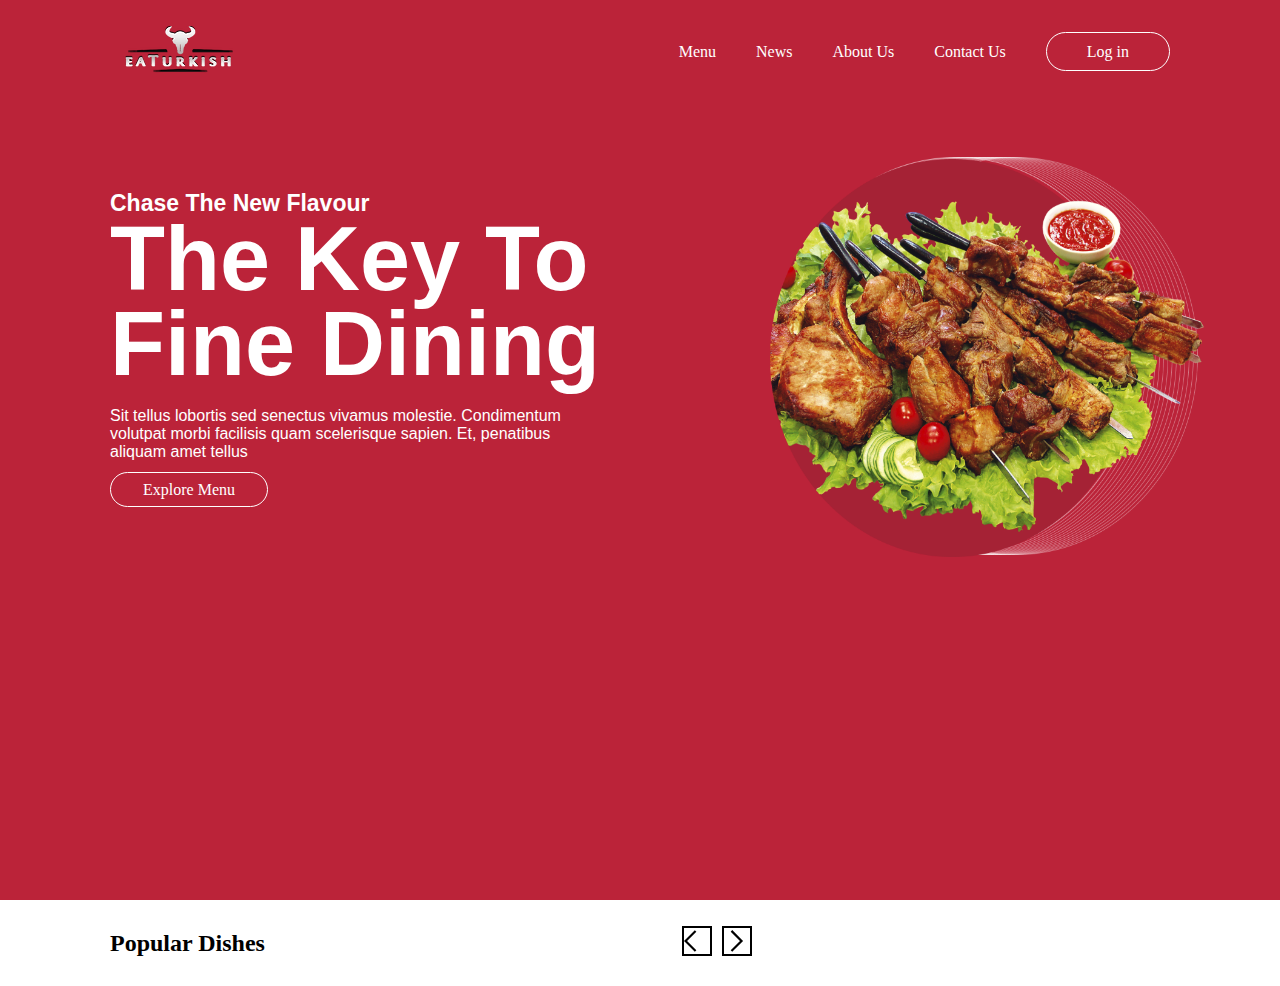
==== index.html @ 3fb09966 "end header" ====
<!DOCTYPE html>
<html lang="en">

<head>
    <meta charset="UTF-8">
    <meta name="viewport" content="width=device-width, initial-scale=1.0">
    <title>EaTurkish</title>
    <link rel="stylesheet" href="./style.css">
    <link rel="shortcut icon" href="" type="image/x-icon">
</head>

<body>
    <header class="header">
        <div class="container">
            <div class="nav">
                <div class="nav__logo">
                    <a href="#"><img src="./img/logo.png" alt="" class="nav__logo-img"></a>
                </div>
                <div class="nav__list">
                    <ul class="nav__list-ul">
                        <li><a href="#" class="nav__ul-link">Menu</a></li>
                        <li><a href="#" class="nav__ul-link">News</a></li>
                        <li><a href="#" class="nav__ul-link">About Us</a></li>
                        <li><a href="#" class="nav__ul-link">Contact Us</a></li>
                        <li><a href="#" class="nav__ul-link log-in">Log in</a></li>
                    </ul>
                </div>
            </div>


            <div class="header__content">
                <div class="header__content_desc">
                    <p class="header__content-textt">Chase the new Flavour</p>
                    <h1 class="header__content-title">The key to Fine dining</h1>
                    <p class="header__content-text">Sit tellus lobortis sed senectus vivamus molestie. Condimentum
                        volutpat morbi facilisis quam scelerisque sapien. Et, penatibus aliquam amet tellus </p>
                    <a href="#" class="header__content-link">Explore Menu</a>
                </div>
                <div class="header__content_img">
                    <img src="./img/header bg.png" alt="" class="header__content-img">
                </div>
            </div>
        </div>
    </header>

    <main class="main">
        <div class="container">
        <section class="section__cards">
            <h2>Popular Dishes</h2>
            <div class="section__cards-item">
                <a href="#"><img src="./img/left.svg" alt="" class="section__cards-icon"></a>
                <a href="#"><img src="./img/right.svg" alt="" class="section__cards-icon"></a>
            </div>
            <div class="section__card">

            </div>
        </section>
    </div>
    </main>
</body>

</html>
---- style.css ----
* {
    margin: 0;
    padding: 0;
    box-sizing: border-box;
}

a,
li {
    list-style: none;
    text-decoration: none;
    color: white;
}

:root {
    --qizil: #BB2339;
}

.container {
    max-width: 1100px;
    width: 100%;
    padding: 26px 20px;
    margin: 0 auto;
}

.header {
    width: 100%;
    height: 100vh;
    background: var(--qizil);
}

.nav {
    display: flex;
    align-items: center;
    justify-content: space-between;
}

.nav__logo-img {
    max-width: 135px;
    width: 100%;
}


.nav__list-ul {
    display: flex;
    column-gap: 40px;
}

.nav__list-link {
    color: #FFF;
    font-family: Open Sans;
    font-size: 16px;
    font-weight: 400;
}

.log-in {
    border-radius: 100px;
    border: 1px solid #FFF;
    padding: 10px 40px;
}

/* Header Content */

.header__content {
    display: flex;
    justify-content: space-between;
    align-items: center;
    margin-top: 50px;
}

.header__content_desc {
    max-width: 555px;
    width: 100%;
}

.header__content-textt {
    color: #FFF;
    font-size: 23px;
    font-weight: 700;
    text-transform: capitalize;
    font-family: 'Segoe UI', Tahoma, Geneva, Verdana, sans-serif;
}

.header__content-title {
    max-width: 555px;
    width: 100%;
    color: #FFF;
    font-family: 'Segoe UI', Tahoma, Geneva, Verdana, sans-serif;
    line-height: 85px;
    font-size: 90px;
    font-weight: 700;
    text-transform: capitalize;
}


.header__content-text {
    max-width: 453px;
    width: 100%;
    color: #ffffff;
    font-family: 'Franklin Gothic Medium', 'Arial Narrow', Arial, sans-serif;
    font-size: 16px;
    margin: 20px 0;
}

.header__content-link {
    border-radius: 100px;
    border: 1px solid #FFF;
    padding: 8px 32px;
}


.header__content-img {
    max-width: 500px;
    width: 100%;
    height: 400px;
    margin-top: 30px;
    position: relative;
    left: 100px;
}


/* Section cards */


.section__cards{
    display: flex;
    justify-content: space-between;
    align-items: center;
}

.section__cards-item{
    display: flex;
    column-gap: 10px;
}

.section__cards-icon{
    max-width: 30px;
    width: 100%;
    border: 2px solid black;
}
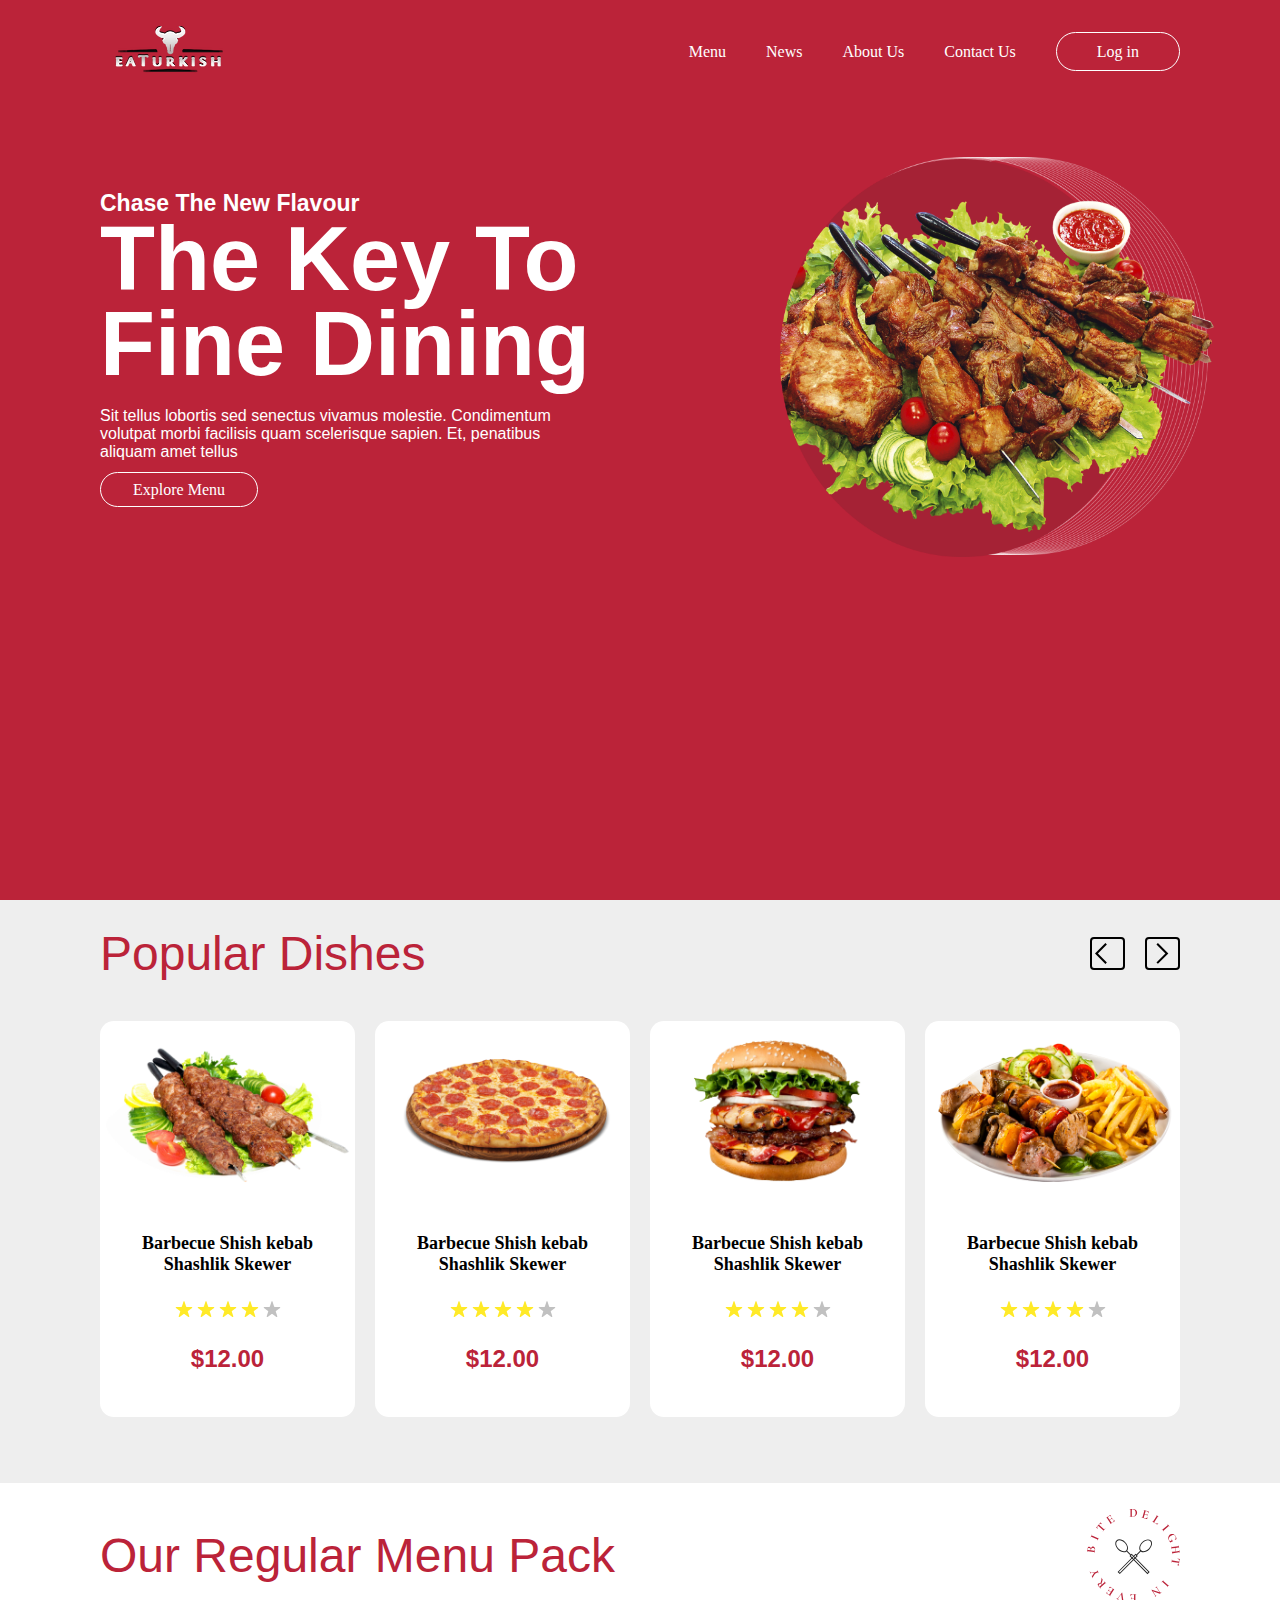
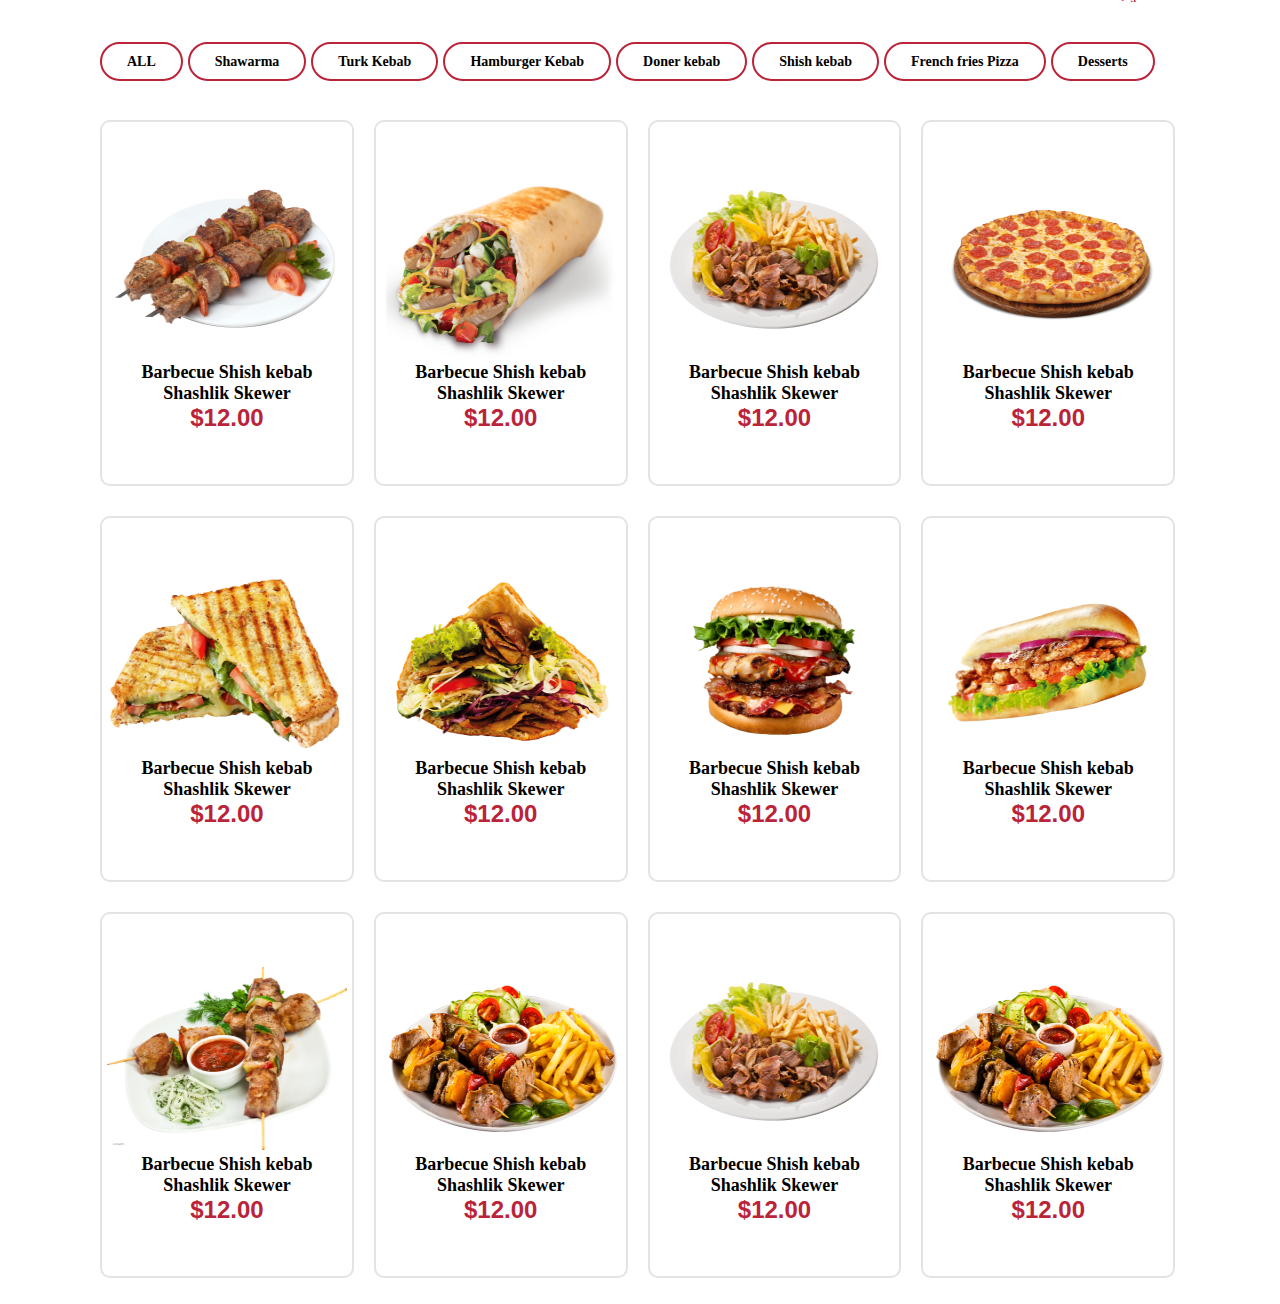
==== commit df90e602: "finish card" ====
--- a/index.html
+++ b/index.html
@@ -45,17 +45,149 @@
 
     <main class="main">
         <div class="container">
-        <section class="section__cards">
-            <h2>Popular Dishes</h2>
-            <div class="section__cards-item">
-                <a href="#"><img src="./img/left.svg" alt="" class="section__cards-icon"></a>
-                <a href="#"><img src="./img/right.svg" alt="" class="section__cards-icon"></a>
+            <div class="main__nav">
+                <h2>Popular Dishes</h2>
+                <div class="main__nav-arrow">
+                    <a href="#"><img src="./img/left.svg" alt="" class="section__cards-icon"></a>
+                    <a href="#"><img src="./img/right.svg" alt="" class="section__cards-icon"></a>
+                </div>
             </div>
-            <div class="section__card">
 
+            <section class="section__cards">
+                <div class="section__card">
+                    <a href="#"><img src="./img/klipartz 1.png" alt="" class="section__card-img"></a>
+                    <h3 class="section__card-title">Barbecue Shish kebab Shashlik Skewer</h3>
+                    <img src="./img/simpl.svg" alt="" class="section__card-simpl">
+                    <a href="#" class="section__card-price">$12.00</a>
+                </div>
+
+                <div class="section__card">
+                    <a href="#"><img src="./img/klipartz 1 (1).png" alt="" class="section__card-img"></a>
+                    <h3 class="section__card-title">Barbecue Shish kebab Shashlik Skewer</h3>
+                    <img src="./img/simpl.svg" alt="" class="section__card-simpl">
+                    <a href="#" class="section__card-price">$12.00</a>
+                </div>
+
+
+                <div class="section__card">
+                    <a href="#"><img src="./img/klipartz 1 (2).png" alt="" class="section__card-img"></a>
+                    <h3 class="section__card-title">Barbecue Shish kebab Shashlik Skewer</h3>
+                    <img src="./img/simpl.svg" alt="" class="section__card-simpl">
+                    <a href="#" class="section__card-price">$12.00</a>
+                </div>
+
+
+                <div class="section__card">
+                    <a href="#"><img src="./img/klipartz 1 (3).png" alt="" class="section__card-img"></a>
+                    <h3 class="section__card-title">Barbecue Shish kebab Shashlik Skewer</h3>
+                    <img src="./img/simpl.svg" alt="" class="section__card-simpl">
+                    <a href="#" class="section__card-price">$12.00</a>
+                </div>
+            </section>
+        </div>
+
+
+        <section class="section__products">
+            <div class="container">
+                <div class="section__products-info">
+                    <h3 class="section__products-info-title">Our Regular Menu Pack</h3>
+                    <img src="./img/logo sm.svg" alt="" class="section__products-info-img">
+                </div>
+                <div class="section__products-btn">
+                    <span><a href="#" class="section__products-btn-link">ALL</a></span>
+                    <span><a href="#" class="section__products-btn-link">Shawarma</a></span>
+                    <span><a href="#" class="section__products-btn-link">Turk Kebab</a></span>
+                    <span><a href="#" class="section__products-btn-link">Hamburger Kebab</a></span>
+                    <span><a href="#" class="section__products-btn-link">Doner kebab</a></span>
+                    <span><a href="#" class="section__products-btn-link">Shish kebab</a></span>
+                    <span><a href="#" class="section__products-btn-link">French fries Pizza</a></span>
+                    <span><a href="#" class="section__products-btn-link">Desserts</a></span>
+
+                </div>
+
+                <div class="section__products__card">
+
+                <div class="section__product">
+                    <a href="#"><img src="./img/12.png" alt=""></a>
+                    <div class="section__card-title">Barbecue Shish kebab Shashlik Skewer</div>
+                    <div class="section__card-price">$12.00</div>
+                </div>
+
+                
+                <div class="section__product">
+                    <a href="#"><img src="./img/2.png" alt=""></a>
+                    <div class="section__card-title">Barbecue Shish kebab Shashlik Skewer</div>
+                    <div class="section__card-price">$12.00</div>
+                </div>
+
+                
+                <div class="section__product">
+                    <a href="#"><img src="./img/3.png" alt=""></a>
+                    <div class="section__card-title">Barbecue Shish kebab Shashlik Skewer</div>
+                    <div class="section__card-price">$12.00</div>
+                </div>
+
+                
+                <div class="section__product">
+                    <a href="#"><img src="./img/4.png" alt=""></a>
+                    <div class="section__card-title">Barbecue Shish kebab Shashlik Skewer</div>
+                    <div class="section__card-price">$12.00</div>
+                </div>
+
+                <div class="section__product">
+                    <a href="#"><img src="./img/5.png" alt=""></a>
+                    <div class="section__card-title">Barbecue Shish kebab Shashlik Skewer</div>
+                    <div class="section__card-price">$12.00</div>
+                </div>
+
+
+                <div class="section__product">
+                    <a href="#"><img src="./img/6.png" alt=""></a>
+                    <div class="section__card-title">Barbecue Shish kebab Shashlik Skewer</div>
+                    <div class="section__card-price">$12.00</div>
+                </div>
+
+                <div class="section__product">
+                    <a href="#"><img src="./img/7.png" alt=""></a>
+                    <div class="section__card-title">Barbecue Shish kebab Shashlik Skewer</div>
+                    <div class="section__card-price">$12.00</div>
+                </div>
+
+                <div class="section__product">
+                    <a href="#"><img src="./img/8.png" alt=""></a>
+                    <div class="section__card-title">Barbecue Shish kebab Shashlik Skewer</div>
+                    <div class="section__card-price">$12.00</div>
+                </div>
+
+                <div class="section__product">
+                    <a href="#"><img src="./img/9.png" alt=""></a>
+                    <div class="section__card-title">Barbecue Shish kebab Shashlik Skewer</div>
+                    <div class="section__card-price">$12.00</div>
+                </div>
+
+
+                <div class="section__product">
+                    <a href="#"><img src="./img/10.png" alt=""></a>
+                    <div class="section__card-title">Barbecue Shish kebab Shashlik Skewer</div>
+                    <div class="section__card-price">$12.00</div>
+                </div>
+
+                <div class="section__product">
+                    <a href="#"><img src="./img/11.png" alt=""></a>
+                    <div class="section__card-title">Barbecue Shish kebab Shashlik Skewer</div>
+                    <div class="section__card-price">$12.00</div>
+                </div>
+
+                <div class="section__product">
+                    <a href="#"><img src="./img/1.png" alt=""></a>
+                    <div class="section__card-title">Barbecue Shish kebab Shashlik Skewer</div>
+                    <div class="section__card-price">$12.00</div>
+                </div>
             </div>
+        </div>
         </section>
-    </div>
+
+
     </main>
 </body>
 
--- a/style.css
+++ b/style.css
@@ -18,7 +18,7 @@
 .container {
     max-width: 1100px;
     width: 100%;
-    padding: 26px 20px;
+    padding: 26px 10px;
     margin: 0 auto;
 }
 
@@ -117,23 +117,188 @@
     left: 100px;
 }
 
-
-/* Section cards */
-
+.main {
+    background: #eeeeee;
+}
+
+
+.main__nav {
+    display: flex;
+    justify-content: space-between;
+    align-items: center;
+    margin-bottom: 40px;
+}
+
+.section__cards-icon {
+    max-width: 35px;
+    width: 100%;
+    padding: 2px 3px;
+    display: flex;
+    border: 2px solid black;
+    border-radius: 4px;
+}
+
+.main__nav-arrow {
+    display: flex;
+    column-gap: 20px;
+    align-items: center;
+    justify-content: center;
+}
+
+.section__cards-icon:hover {
+    border: 3px solid red;
+}
+
+.main__nav h2 {
+    color: #BB2339;
+    font-family: 'Segoe UI', Tahoma, Geneva, Verdana, sans-serif;
+    font-size: 48px;
+    font-weight: 500;
+}
+
+/* Section Card */
 
 .section__cards{
     display: flex;
+    column-gap: 20px;
+    margin-bottom: 40px;
+}
+
+.section__card {
+    max-width: 310px;
+    width: 100%;
+    min-height: 396px;
+    border-radius: 14px;
+    background: #fff;
+    display: flex;
+    flex-direction: column;
+    align-items: center;
+    text-align: center;
+    row-gap: 25px;
+    transition: .5s;
+}
+
+.section__card-title{
+    max-width: 270px;
+    width: 100%;
+    padding: 0 7px;
+    font-size: 18px;
+    font-weight: 600;
+    text-align: center;
+}
+
+.section__card-img {
+    max-width: 270px;
+    width: 100%;
+    min-height: 183px;
+    padding:5px 5px;
+}
+
+.section__card-price{
+    color: #BB2339;
+    font-size: 24px;
+    font-weight: 700;
+    font-family: 'Segoe UI', Tahoma, Geneva, Verdana, sans-serif;
+}
+
+
+.section__card:hover {
+    -webkit-box-shadow: 17px 18px 22px -7px rgba(34, 60, 80, 0.2);
+    -moz-box-shadow: 17px 18px 22px -7px rgba(34, 60, 80, 0.2);
+    box-shadow: 17px 18px 22px -7px rgba(34, 60, 80, 0.2);
+    transform: scale(1.01);
+}
+
+
+/* Section Product */
+
+.section__products{
+    width: 100%;
+    display: flex;
+    align-items: center;
+    justify-content: center;
+    background: #ffff;
+}
+
+.section__products-info{
+    display: flex;
     justify-content: space-between;
     align-items: center;
-}
-
-.section__cards-item{
-    display: flex;
-    column-gap: 10px;
-}
-
-.section__cards-icon{
-    max-width: 30px;
-    width: 100%;
-    border: 2px solid black;
-}
+    margin-bottom: 50px;
+}
+
+.section__products-info-title{
+    color:#BB2339;
+    font-size: 48px;
+    font-weight: 500;
+    font-family: 'Lucida Sans', 'Lucida Sans Regular', 'Lucida Grande', 'Lucida Sans Unicode', Geneva, Verdana, sans-serif;
+}
+
+.section__products-info-img{
+    max-width: 93px;
+    width: 100%;
+    height: 93px;
+}
+
+.section__products-btn{
+    position: relative;
+    column-gap: 20px;
+    flex-wrap: wrap;
+    display: flex;
+    column-gap: 5px;
+    row-gap: 40px;
+    margin-bottom: 50px;
+}
+
+.section__products-btn-link{
+    border: 2px solid #BB2339;
+    border-radius: 100px;
+    font-size:14px ;
+    font-weight: 600;
+    padding: 10px 25px;
+    color: black;
+    transition: .6s;
+}
+
+.section__products-btn-link:hover{
+    background: #BB2339;
+    color: white;
+}
+
+.section__products__card{
+    display: flex;
+    flex-wrap: wrap;
+    column-gap: 20px;
+    row-gap: 30px;
+}
+
+
+.section__product{
+    max-width: 23.5%;
+    width: 100%;
+    height: 366px;
+    display: flex;
+    align-items: center;
+    justify-content: center;
+    flex-direction: column;
+    border: 2px solid rgba(206, 206, 206, 0.576);
+    border-radius: 10px;
+    transition: .5s;
+}
+
+
+.section__product img{
+    max-width: 270px;
+    width: 100%;
+    height: 183px;
+    padding: 0 5px;
+}
+
+.section__product:hover{
+    -webkit-box-shadow: 17px 18px 22px -7px rgba(34, 60, 80, 0.2);
+    -moz-box-shadow: 17px 18px 22px -7px rgba(34, 60, 80, 0.2);
+    box-shadow: 17px 18px 22px -7px rgba(34, 60, 80, 0.2);
+    transform: scale(1.01); 
+}
+
+
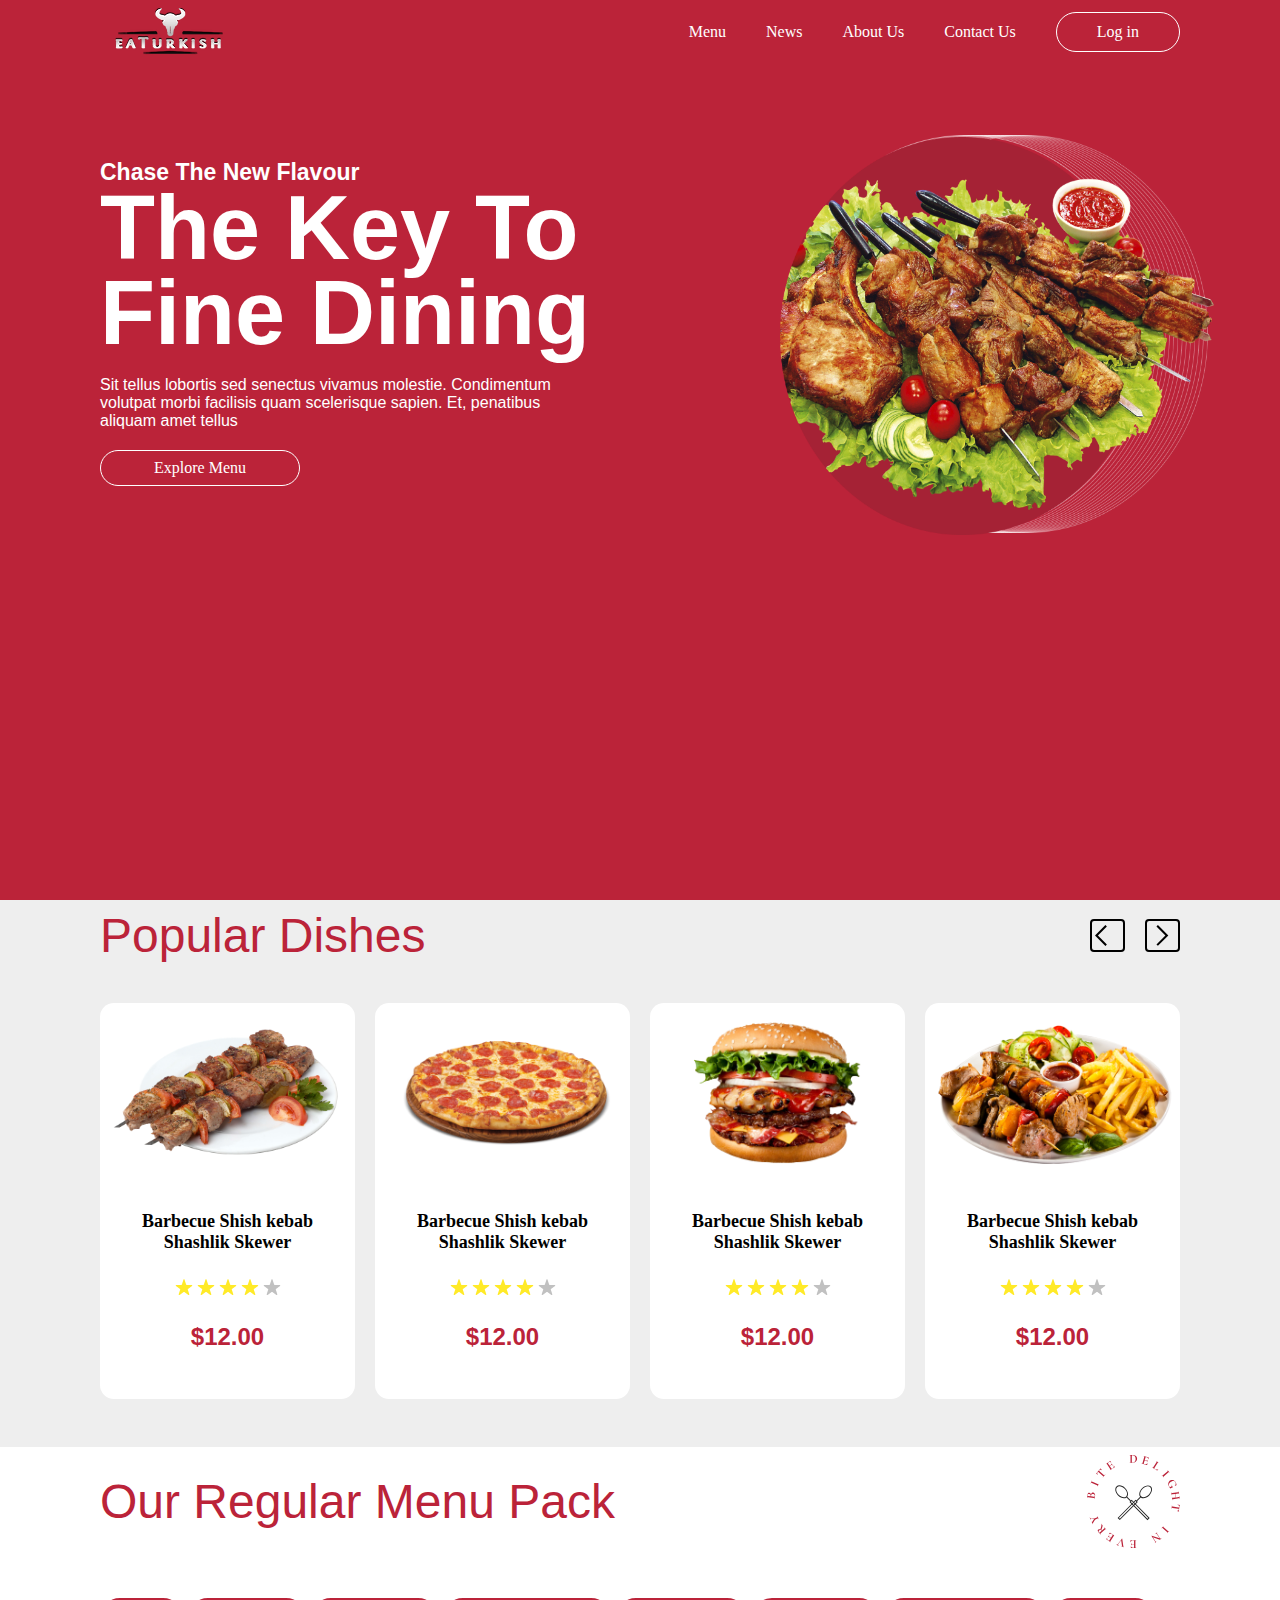
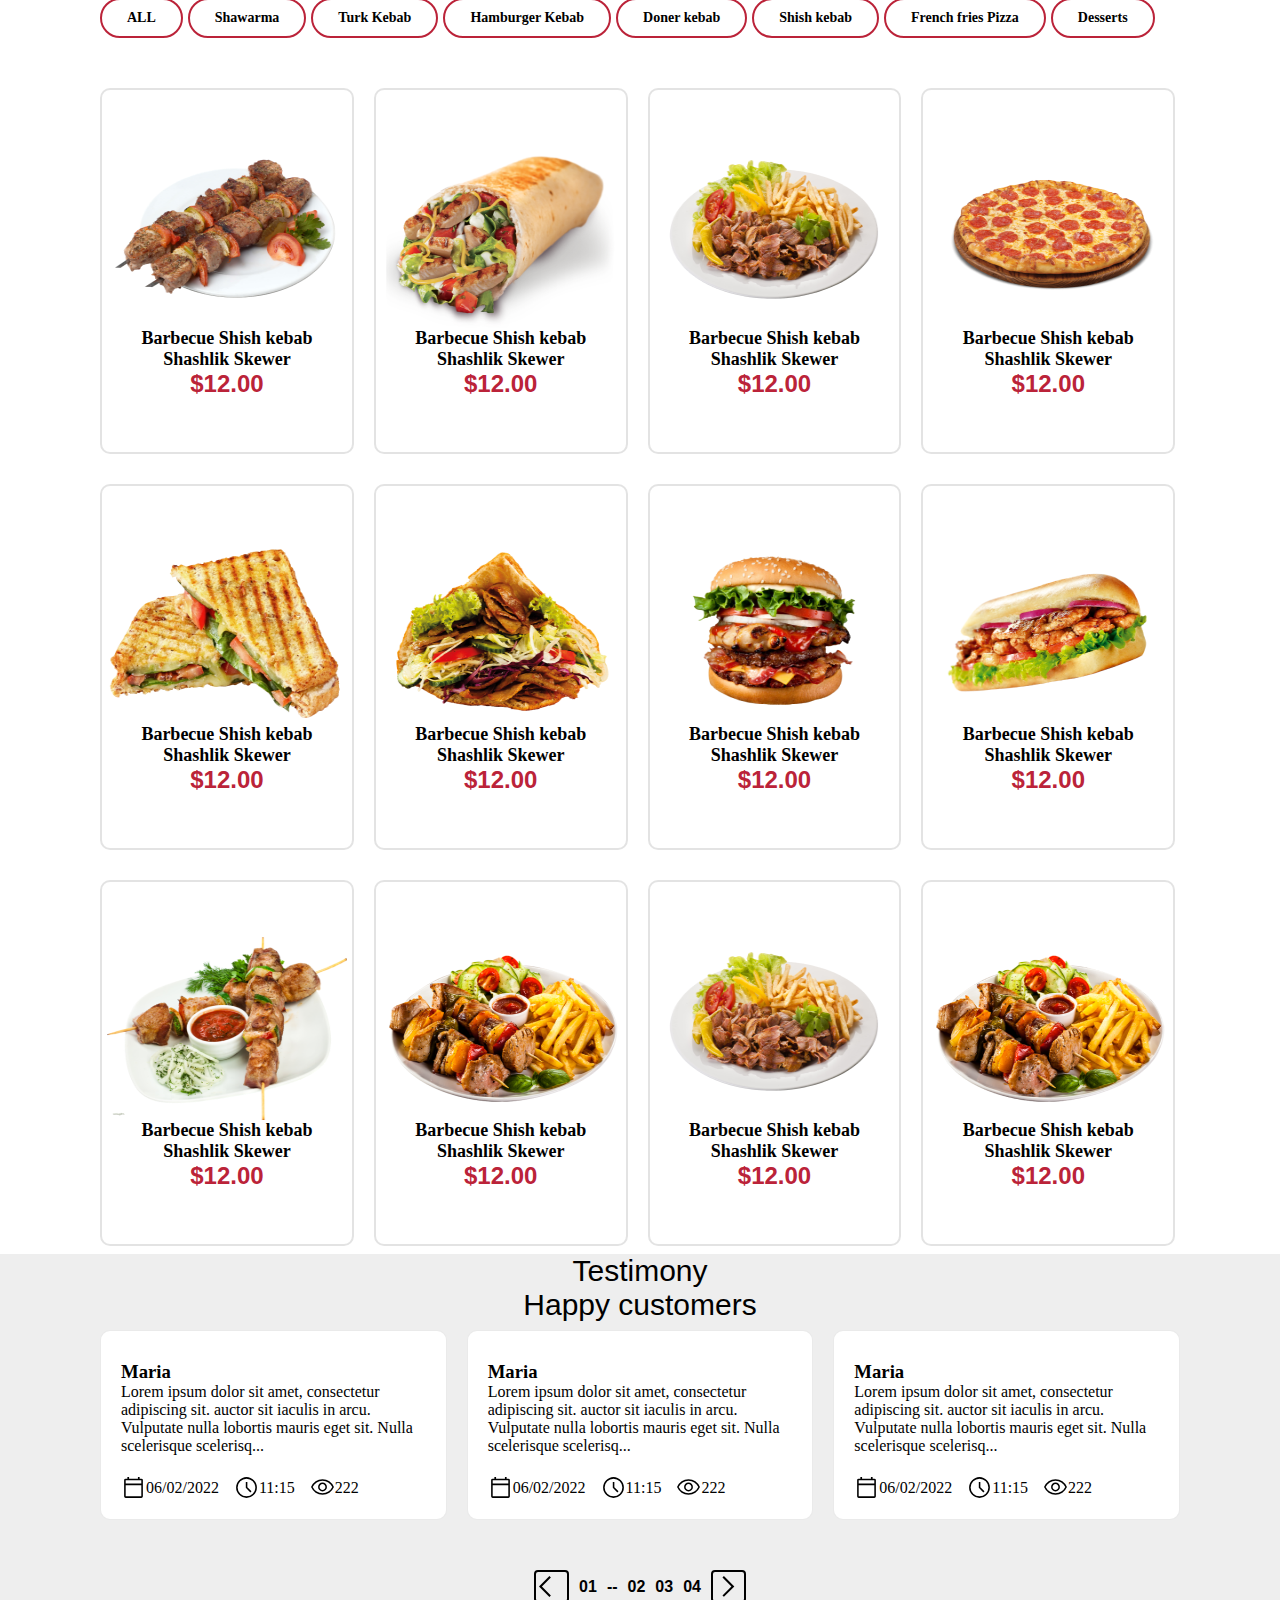
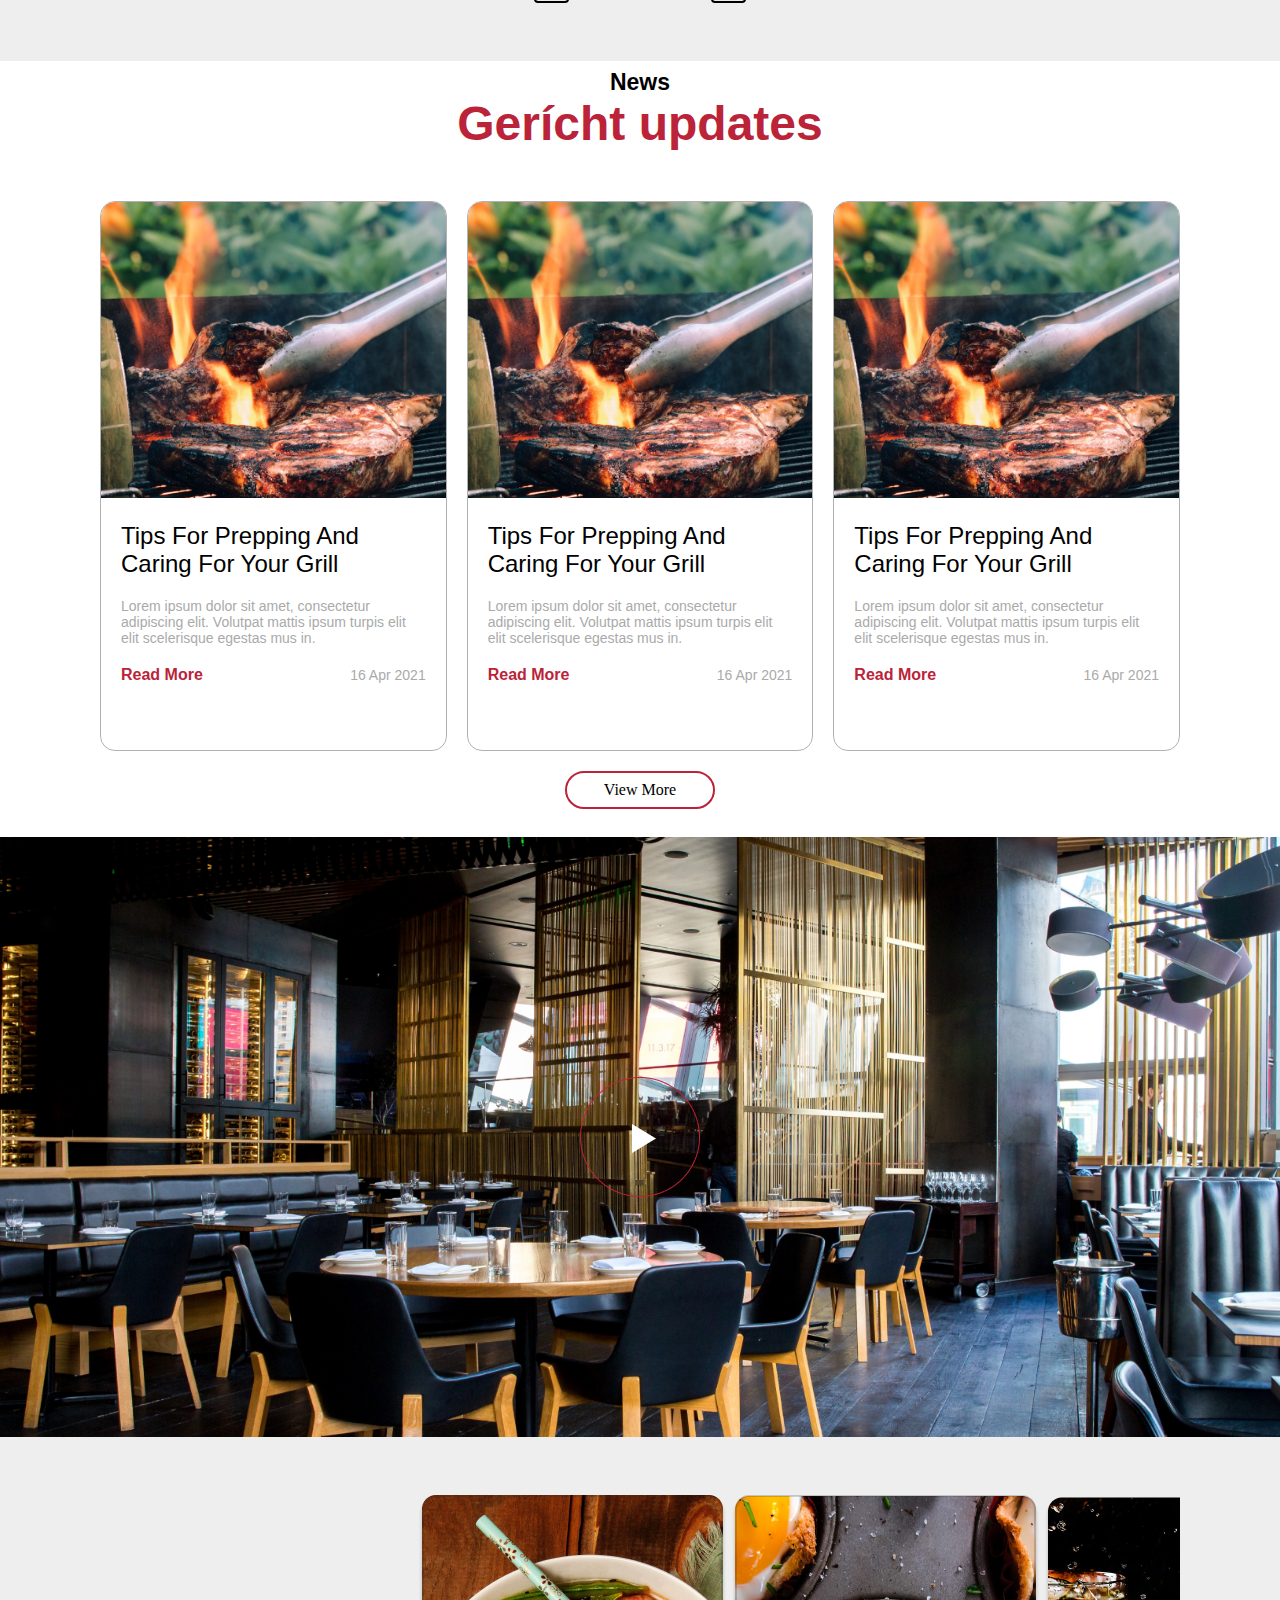
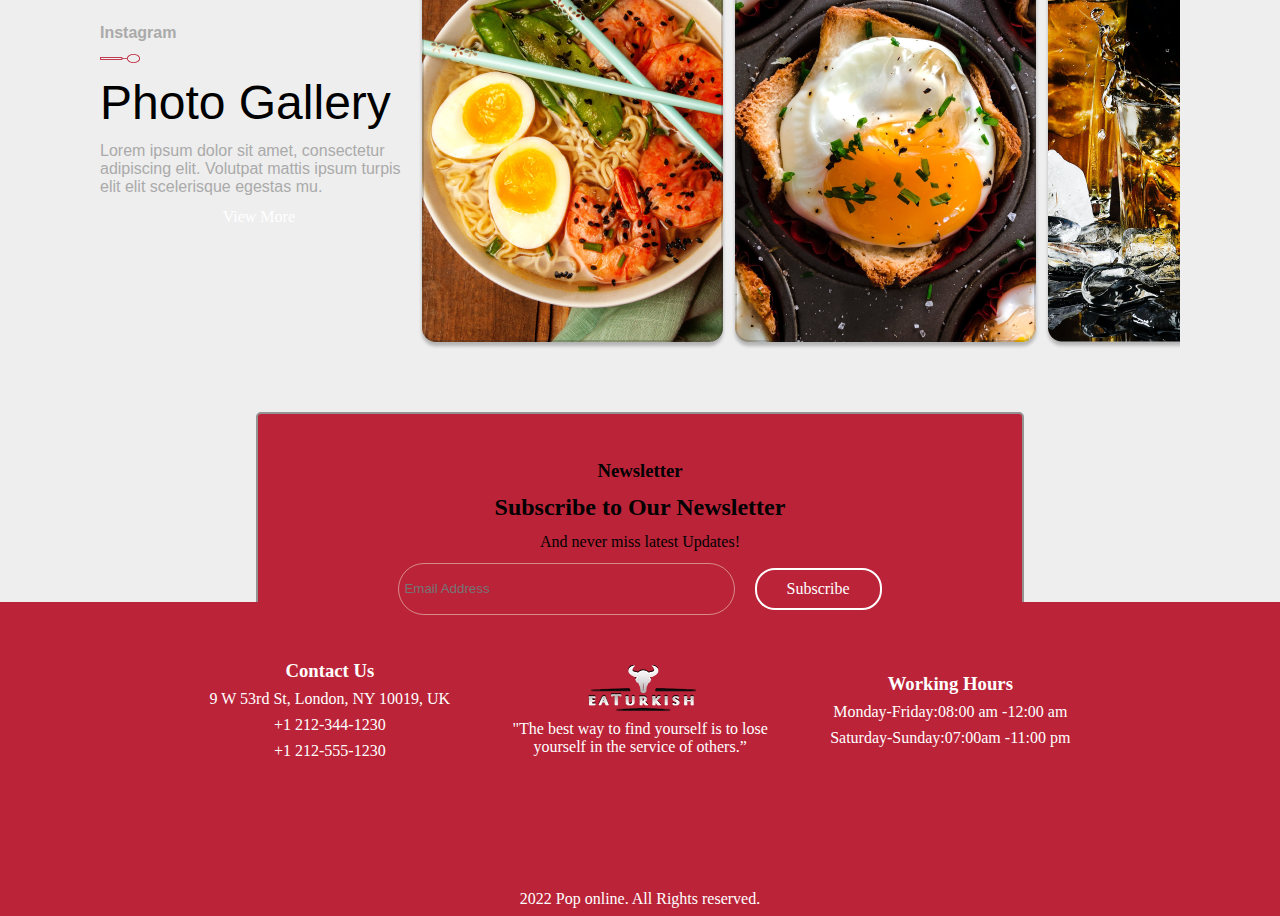
==== commit e664db11: "finish" ====
--- a/index.html
+++ b/index.html
@@ -10,6 +10,7 @@
 </head>
 
 <body>
+
     <header class="header">
         <div class="container">
             <div class="nav">
@@ -18,7 +19,7 @@
                 </div>
                 <div class="nav__list">
                     <ul class="nav__list-ul">
-                        <li><a href="#" class="nav__ul-link">Menu</a></li>
+                        <li><a href="./Menu.html" class="nav__ul-link">Menu</a></li>
                         <li><a href="#" class="nav__ul-link">News</a></li>
                         <li><a href="#" class="nav__ul-link">About Us</a></li>
                         <li><a href="#" class="nav__ul-link">Contact Us</a></li>
@@ -107,88 +108,305 @@
 
                 <div class="section__products__card">
 
-                <div class="section__product">
-                    <a href="#"><img src="./img/12.png" alt=""></a>
-                    <div class="section__card-title">Barbecue Shish kebab Shashlik Skewer</div>
-                    <div class="section__card-price">$12.00</div>
-                </div>
-
-                
-                <div class="section__product">
-                    <a href="#"><img src="./img/2.png" alt=""></a>
-                    <div class="section__card-title">Barbecue Shish kebab Shashlik Skewer</div>
-                    <div class="section__card-price">$12.00</div>
-                </div>
-
-                
-                <div class="section__product">
-                    <a href="#"><img src="./img/3.png" alt=""></a>
-                    <div class="section__card-title">Barbecue Shish kebab Shashlik Skewer</div>
-                    <div class="section__card-price">$12.00</div>
-                </div>
-
-                
-                <div class="section__product">
-                    <a href="#"><img src="./img/4.png" alt=""></a>
-                    <div class="section__card-title">Barbecue Shish kebab Shashlik Skewer</div>
-                    <div class="section__card-price">$12.00</div>
-                </div>
-
-                <div class="section__product">
-                    <a href="#"><img src="./img/5.png" alt=""></a>
-                    <div class="section__card-title">Barbecue Shish kebab Shashlik Skewer</div>
-                    <div class="section__card-price">$12.00</div>
-                </div>
-
-
-                <div class="section__product">
-                    <a href="#"><img src="./img/6.png" alt=""></a>
-                    <div class="section__card-title">Barbecue Shish kebab Shashlik Skewer</div>
-                    <div class="section__card-price">$12.00</div>
-                </div>
-
-                <div class="section__product">
-                    <a href="#"><img src="./img/7.png" alt=""></a>
-                    <div class="section__card-title">Barbecue Shish kebab Shashlik Skewer</div>
-                    <div class="section__card-price">$12.00</div>
-                </div>
-
-                <div class="section__product">
-                    <a href="#"><img src="./img/8.png" alt=""></a>
-                    <div class="section__card-title">Barbecue Shish kebab Shashlik Skewer</div>
-                    <div class="section__card-price">$12.00</div>
-                </div>
-
-                <div class="section__product">
-                    <a href="#"><img src="./img/9.png" alt=""></a>
-                    <div class="section__card-title">Barbecue Shish kebab Shashlik Skewer</div>
-                    <div class="section__card-price">$12.00</div>
-                </div>
-
-
-                <div class="section__product">
-                    <a href="#"><img src="./img/10.png" alt=""></a>
-                    <div class="section__card-title">Barbecue Shish kebab Shashlik Skewer</div>
-                    <div class="section__card-price">$12.00</div>
-                </div>
-
-                <div class="section__product">
-                    <a href="#"><img src="./img/11.png" alt=""></a>
-                    <div class="section__card-title">Barbecue Shish kebab Shashlik Skewer</div>
-                    <div class="section__card-price">$12.00</div>
-                </div>
-
-                <div class="section__product">
-                    <a href="#"><img src="./img/1.png" alt=""></a>
-                    <div class="section__card-title">Barbecue Shish kebab Shashlik Skewer</div>
-                    <div class="section__card-price">$12.00</div>
-                </div>
-            </div>
-        </div>
+                    <div class="section__product">
+                        <a href="#"><img src="./img/12.png" alt=""></a>
+                        <div class="section__card-title">Barbecue Shish kebab Shashlik Skewer</div>
+                        <div class="section__card-price">$12.00</div>
+                    </div>
+
+
+                    <div class="section__product">
+                        <a href="#"><img src="./img/2.png" alt=""></a>
+                        <div class="section__card-title">Barbecue Shish kebab Shashlik Skewer</div>
+                        <div class="section__card-price">$12.00</div>
+                    </div>
+
+
+                    <div class="section__product">
+                        <a href="#"><img src="./img/3.png" alt=""></a>
+                        <div class="section__card-title">Barbecue Shish kebab Shashlik Skewer</div>
+                        <div class="section__card-price">$12.00</div>
+                    </div>
+
+
+                    <div class="section__product">
+                        <a href="#"><img src="./img/4.png" alt=""></a>
+                        <div class="section__card-title">Barbecue Shish kebab Shashlik Skewer</div>
+                        <div class="section__card-price">$12.00</div>
+                    </div>
+
+                    <div class="section__product">
+                        <a href="#"><img src="./img/5.png" alt=""></a>
+                        <div class="section__card-title">Barbecue Shish kebab Shashlik Skewer</div>
+                        <div class="section__card-price">$12.00</div>
+                    </div>
+
+
+                    <div class="section__product">
+                        <a href="#"><img src="./img/6.png" alt=""></a>
+                        <div class="section__card-title">Barbecue Shish kebab Shashlik Skewer</div>
+                        <div class="section__card-price">$12.00</div>
+                    </div>
+
+                    <div class="section__product">
+                        <a href="#"><img src="./img/7.png" alt=""></a>
+                        <div class="section__card-title">Barbecue Shish kebab Shashlik Skewer</div>
+                        <div class="section__card-price">$12.00</div>
+                    </div>
+
+                    <div class="section__product">
+                        <a href="#"><img src="./img/8.png" alt=""></a>
+                        <div class="section__card-title">Barbecue Shish kebab Shashlik Skewer</div>
+                        <div class="section__card-price">$12.00</div>
+                    </div>
+
+                    <div class="section__product">
+                        <a href="#"><img src="./img/9.png" alt=""></a>
+                        <div class="section__card-title">Barbecue Shish kebab Shashlik Skewer</div>
+                        <div class="section__card-price">$12.00</div>
+                    </div>
+
+
+                    <div class="section__product">
+                        <a href="#"><img src="./img/10.png" alt=""></a>
+                        <div class="section__card-title">Barbecue Shish kebab Shashlik Skewer</div>
+                        <div class="section__card-price">$12.00</div>
+                    </div>
+
+                    <div class="section__product">
+                        <a href="#"><img src="./img/11.png" alt=""></a>
+                        <div class="section__card-title">Barbecue Shish kebab Shashlik Skewer</div>
+                        <div class="section__card-price">$12.00</div>
+                    </div>
+
+                    <div class="section__product">
+                        <a href="#"><img src="./img/1.png" alt=""></a>
+                        <div class="section__card-title">Barbecue Shish kebab Shashlik Skewer</div>
+                        <div class="section__card-price">$12.00</div>
+                    </div>
+                </div>
+            </div>
         </section>
 
+        <section class="section__testimony">
+
+            <h3 class="section__testiomony-title">Testimony</h3>
+            <h2 class="section__testiomony-title2">Happy customers</h2>
+        </section>
+
+        <div class="sections__cards">
+            <div class="container">
+                <div class="section__testimony__cards">
+                    <div class="section__testimony__card">
+                        <h3 class="section__testimony__card-title">Maria</h3>
+                        <p class="section__testimony__card-p">Lorem ipsum dolor sit amet, consectetur adipiscing sit.
+                            auctor
+                            sit iaculis in arcu. Vulputate
+                            nulla lobortis mauris eget sit. Nulla scelerisque scelerisq...</p>
+                        <div class="section__testimony__card-item">
+                            <div class="item">
+                                <img src="./img/calendar.svg" alt="svg">
+                                <span>06/02/2022</span>
+                            </div>
+                            <div class="item">
+                                <img src="img/time.svg" alt="">
+                                <span>11:15</span>
+                            </div>
+                            <div class="item">
+                                <img src="./img/visibiliti.svg" alt="">
+                                <span>222</span>
+                            </div>
+                        </div>
+                    </div>
+
+
+                    <div class="section__testimony__card">
+                        <h3 class="section__testimony__card-title">Maria</h3>
+                        <p class="section__testimony__card-p">Lorem ipsum dolor sit amet, consectetur adipiscing sit.
+                            auctor
+                            sit iaculis in arcu. Vulputate
+                            nulla lobortis mauris eget sit. Nulla scelerisque scelerisq...</p>
+                        <div class="section__testimony__card-item">
+                            <div class="item">
+                                <img src="./img/calendar.svg" alt="svg">
+                                <span>06/02/2022</span>
+                            </div>
+                            <div class="item">
+                                <img src="img/time.svg" alt="">
+                                <span>11:15</span>
+                            </div>
+                            <div class="item">
+                                <img src="./img/visibiliti.svg" alt="">
+                                <span>222</span>
+                            </div>
+                        </div>
+                    </div>
+
+
+                    <div class="section__testimony__card">
+                        <h3 class="section__testimony__card-title">Maria</h3>
+                        <p class="section__testimony__card-p">Lorem ipsum dolor sit amet, consectetur adipiscing sit.
+                            auctor
+                            sit iaculis in arcu. Vulputate
+                            nulla lobortis mauris eget sit. Nulla scelerisque scelerisq...</p>
+                        <div class="section__testimony__card-item">
+                            <div class="item">
+                                <img src="./img/calendar.svg" alt="svg">
+                                <span>06/02/2022</span>
+                            </div>
+                            <div class="item">
+                                <img src="img/time.svg" alt="">
+                                <span>11:15</span>
+                            </div>
+                            <div class="item">
+                                <img src="./img/visibiliti.svg" alt="">
+                                <span>222</span>
+                            </div>
+                        </div>
+                    </div>
+                </div>
+
+                <div class="contribution">
+                    <ul>
+                        <img src="./img/left.svg" alt="" class="section__cards-icon">
+                        <li><a href="#" class="contribution__link">01</a></li>
+                        <li><a href="#" class="contribution__link">--</a></li>
+                        <li><a href="#" class="contribution__link">02</a></li>
+                        <li><a href="#" class="contribution__link">03</a></li>
+                        <li><a href="#" class="contribution__link">04</a></li>
+                        <img src="./img/right.svg" alt="" class="section__cards-icon">
+                    </ul>
+                </div>
+            </div>
+        </div>
+
+        <section class="section__updates">
+            <div class="container">
+                <div class="section__updates__info">
+                    <h3 class="section__updates-text">News</h3>
+                    <h2 class="section__updates-title">Gerícht updates</h2>
+                </div>
+                <div class="section__updates-cards">
+                    <div class="section__updates-card">
+                        <img src="./img/paul-hermann.png" alt="">
+                        <div class="section__updates__card-text">
+                            <h3>tips for prepping and caring for your grill</h3>
+                            <p>Lorem ipsum dolor sit amet, consectetur adipiscing elit. Volutpat mattis ipsum turpis
+                                elit
+                                elit scelerisque egestas mus in.</p>
+                            <div class="section__updates__card-link">
+                                <a href="#">Read More</a>
+                                <span>16 Apr 2021</span>
+                            </div>
+                        </div>
+                    </div>
+
+                    <div class="section__updates-card">
+                        <img src="./img/paul-hermann.png" alt="">
+                        <div class="section__updates__card-text">
+                            <h3>tips for prepping and caring for your grill</h3>
+                            <p>Lorem ipsum dolor sit amet, consectetur adipiscing elit. Volutpat mattis ipsum turpis
+                                elit
+                                elit scelerisque egestas mus in.</p>
+                            <div class="section__updates__card-link">
+                                <a href="#">Read More</a>
+                                <span>16 Apr 2021</span>
+                            </div>
+                        </div>
+                    </div>
+
+
+                    <div class="section__updates-card">
+                        <img src="./img/paul-hermann.png" alt="">
+                        <div class="section__updates__card-text">
+                            <h3>tips for prepping and caring for your grill</h3>
+                            <p>Lorem ipsum dolor sit amet, consectetur adipiscing elit. Volutpat mattis ipsum turpis
+                                elit
+                                elit scelerisque egestas mus in.</p>
+                            <div class="section__updates__card-link">
+                                <a href="#">Read More</a>
+                                <span>16 Apr 2021</span>
+                            </div>
+                        </div>
+                    </div>
+                </div>
+                <a href="#" class="view">View More</a>
+            </div>
+        </section>
+
+
+        <div class="section__video">
+            <img src="./img/Play.png" alt="" class="section__video-player">
+        </div>
+
+        <div class="section__gallerys">
+            <div class="container">
+                <div class="section__gallery">
+
+                    <div class="section__gallery-text">
+                        <p class="ins">Instagram</p>
+                        <img src="/img/Vector.png" alt="">
+                        <h3>Photo Gallery</h3>
+                        <p>Lorem ipsum dolor sit amet, consectetur adipiscing elit. Volutpat mattis ipsum turpis elit
+                            elit scelerisque egestas mu.</p>
+                        <a href="#" class="scrtion__gallery-view">View More</a>
+                    </div>
+
+                    <div class="section__gallery-img">
+                        <div class="scection__gallery-hv">
+                            <img src="./img/gallery 1.png" alt="">
+                            <img src="./img/gallery 2.png" alt="">
+                            <img src="./img/gallery 3.png" alt="">
+                            <img src="./img/gallery 4.png" alt="">
+                        </div>
+                    </div>
+                    
+                </div>
+            </div>
+        </div>
+
+
+        <section class="section__subscribe">
+            <div class="container">
+                <div class="section__subscribe-text">
+                    <h3>Newsletter</h3>
+                    <h2>Subscribe to Our Newsletter</h2>
+                    <p>And never miss latest Updates!</p>
+                    <div class="section__subscribe-seb">
+                        <input type="email" placeholder="Email Address">
+                        <span>Subscribe</span>
+                    </div>
+                </div>
+            </div>
+        </section>
+
+        <footer class="footer">
+            <div class="container">
+            <div class="footer__cards">
+                <div class="footer__card">
+                    <h3>Contact Us</h3>
+                    <p>9 W 53rd St, London, NY 10019, UK</p>
+                    <span>+1 212-344-1230</span>
+                    <span>+1 212-555-1230</span>
+                </div>
+
+                <div class="footer__card">
+                    <img src="./img/logo.png" alt="">
+                    <p>"The best way to find yourself is to lose yourself in the service of others.”</p>
+                </div>
+
+                <div class="footer__card">
+                    <h3>Working Hours</h3>
+                    <p>Monday-Friday:08:00 am -12:00 am</p>
+                    <p>Saturday-Sunday:07:00am -11:00 pm</p>
+                </div>
+            </div>
+            <p class="footer-desc">2022 Pop online. All Rights reserved.</p>
+        </div>
+        </footer>
 
     </main>
+
 </body>
 
 </html>--- a/style.css
+++ b/style.css
@@ -4,21 +4,37 @@
     box-sizing: border-box;
 }
 
-a,
-li {
+a,li {
     list-style: none;
     text-decoration: none;
     color: white;
+    display: flex;
+    align-items: center;
+    justify-content: center;
 }
 
 :root {
     --qizil: #BB2339;
 }
 
+
+::-webkit-scrollbar {
+    width: 10px;
+    height: 10px;
+    background: var(--qizil);
+}
+
+::-webkit-scrollbar-thumb {
+    width: 10px;
+    height: 10px;
+    background: rgb(175, 175, 175);
+    border-radius: 3px;
+}
+
 .container {
     max-width: 1100px;
     width: 100%;
-    padding: 26px 10px;
+    padding: 8px 10px;
     margin: 0 auto;
 }
 
@@ -44,6 +60,7 @@
     display: flex;
     column-gap: 40px;
 }
+
 
 .nav__list-link {
     color: #FFF;
@@ -102,6 +119,8 @@
 }
 
 .header__content-link {
+    max-width: 200px;
+    width: 100%;
     border-radius: 100px;
     border: 1px solid #FFF;
     padding: 8px 32px;
@@ -122,6 +141,7 @@
 }
 
 
+
 .main__nav {
     display: flex;
     justify-content: space-between;
@@ -143,10 +163,12 @@
     column-gap: 20px;
     align-items: center;
     justify-content: center;
+    cursor: pointer;
 }
 
 .section__cards-icon:hover {
     border: 3px solid red;
+    cursor: pointer;
 }
 
 .main__nav h2 {
@@ -158,7 +180,7 @@
 
 /* Section Card */
 
-.section__cards{
+.section__cards {
     display: flex;
     column-gap: 20px;
     margin-bottom: 40px;
@@ -178,7 +200,7 @@
     transition: .5s;
 }
 
-.section__card-title{
+.section__card-title {
     max-width: 270px;
     width: 100%;
     padding: 0 7px;
@@ -191,10 +213,10 @@
     max-width: 270px;
     width: 100%;
     min-height: 183px;
-    padding:5px 5px;
-}
-
-.section__card-price{
+    padding: 5px 5px;
+}
+
+.section__card-price {
     color: #BB2339;
     font-size: 24px;
     font-weight: 700;
@@ -212,7 +234,7 @@
 
 /* Section Product */
 
-.section__products{
+.section__products {
     width: 100%;
     display: flex;
     align-items: center;
@@ -220,27 +242,27 @@
     background: #ffff;
 }
 
-.section__products-info{
+.section__products-info {
     display: flex;
     justify-content: space-between;
     align-items: center;
     margin-bottom: 50px;
 }
 
-.section__products-info-title{
-    color:#BB2339;
+.section__products-info-title {
+    color: #BB2339;
     font-size: 48px;
     font-weight: 500;
     font-family: 'Lucida Sans', 'Lucida Sans Regular', 'Lucida Grande', 'Lucida Sans Unicode', Geneva, Verdana, sans-serif;
 }
 
-.section__products-info-img{
+.section__products-info-img {
     max-width: 93px;
     width: 100%;
     height: 93px;
 }
 
-.section__products-btn{
+.section__products-btn {
     position: relative;
     column-gap: 20px;
     flex-wrap: wrap;
@@ -250,22 +272,22 @@
     margin-bottom: 50px;
 }
 
-.section__products-btn-link{
+.section__products-btn-link {
     border: 2px solid #BB2339;
     border-radius: 100px;
-    font-size:14px ;
+    font-size: 14px;
     font-weight: 600;
     padding: 10px 25px;
     color: black;
     transition: .6s;
 }
 
-.section__products-btn-link:hover{
+.section__products-btn-link:hover {
     background: #BB2339;
     color: white;
 }
 
-.section__products__card{
+.section__products__card {
     display: flex;
     flex-wrap: wrap;
     column-gap: 20px;
@@ -273,7 +295,7 @@
 }
 
 
-.section__product{
+.section__product {
     max-width: 23.5%;
     width: 100%;
     height: 366px;
@@ -287,18 +309,374 @@
 }
 
 
-.section__product img{
+.section__product img {
     max-width: 270px;
     width: 100%;
     height: 183px;
     padding: 0 5px;
 }
 
-.section__product:hover{
+.section__product:hover {
     -webkit-box-shadow: 17px 18px 22px -7px rgba(34, 60, 80, 0.2);
     -moz-box-shadow: 17px 18px 22px -7px rgba(34, 60, 80, 0.2);
     box-shadow: 17px 18px 22px -7px rgba(34, 60, 80, 0.2);
-    transform: scale(1.01); 
-}
-
-
+    transform: scale(1.01);
+}
+
+
+/*  */
+
+.section__testimony {
+    background: #eeeeee;
+}
+
+.section__testiomony-title,
+.section__testiomony-title2 {
+    text-align: center;
+    font-family: 'Segoe UI', Tahoma, Geneva, Verdana, sans-serif;
+    font-size: 30px;
+    font-weight: 500;
+}
+
+.section__testimony__cards {
+    display: flex;
+    background: #eeeeee;
+    column-gap: 20px;
+}
+
+
+.section__testimony__card {
+    background: #ffff;
+    max-width: 410px;
+    width: 100%;
+    height: 190px;
+    border-radius: 10px;
+    border: 1px solid rgba(51, 51, 51, 0.10);
+    padding: 30px 20px;
+}
+
+
+.section__testimony__card-item {
+    display: flex;
+    align-items: center;
+    column-gap: 15px;
+    position: relative;
+    top: 20px;
+}
+
+.item {
+    display: flex;
+    align-items: center;
+    justify-content: center;
+}
+
+.item img {
+    max-width: 25px;
+    width: 100%;
+}
+
+.contribution {
+    margin-top: 50px;
+}
+
+.contribution ul {
+    display: flex;
+    align-items: center;
+    justify-content: center;
+    column-gap: 10px;
+}
+
+.contribution__link {
+    color: black;
+    font-weight: 700;
+    font-family: 'Segoe UI', Tahoma, Geneva, Verdana, sans-serif;
+}
+
+
+
+.section__updates {
+    background: #fff;
+    margin-top: 50px;
+}
+
+.section__updates__info {
+    text-align: center;
+    margin-bottom: 50px;
+}
+
+.section__updates-text {
+    font-family: 'Segoe UI', Tahoma, Geneva, Verdana, sans-serif;
+    font-size: 23px;
+    font-weight: 700;
+}
+
+
+.section__updates-title {
+    font-family: 'Segoe UI', Tahoma, Geneva, Verdana, sans-serif;
+    color: #BB2339;
+    font-size: 48px;
+    font-weight: 700;
+}
+
+.section__updates-cards {
+    width: 100%;
+    display: flex;
+    column-gap: 20px;
+}
+
+
+.section__updates-card {
+    overflow: hidden;
+    max-width: 410px;
+    width: 100%;
+    height: 550px;
+    border: 1px solid rgba(0, 0, 0, 0.306);
+    border-radius: 15px;
+}
+
+.section__updates-card img {
+    max-width: 411px;
+    width: 100%;
+    border-radius: 14px 14px 0px 0px;
+    margin: 0 0 20px;
+}
+
+.section__updates__card-text {
+    max-width: 361px;
+    width: 100%;
+    display: flex;
+    flex-direction: column;
+    justify-content: center;
+    padding: 0 20px;
+    row-gap: 20px;
+}
+
+
+.section__updates__card-text h3 {
+    font-size: 24px;
+    font-weight: 500;
+    font-family: 'Segoe UI', Tahoma, Geneva, Verdana, sans-serif;
+    text-transform: capitalize;
+}
+
+.section__updates__card-text p {
+    font-size: 14px;
+    font-weight: 400;
+    color: #aaa;
+    font-family: 'Segoe UI', Tahoma, Geneva, Verdana, sans-serif;
+}
+
+.section__updates__card-link {
+    display: flex;
+    align-items: center;
+    justify-content: space-between;
+}
+
+.section__updates__card-link a {
+    color: #BB2339;
+    font-size: 16px;
+    font-weight: 700;
+    font-family: 'Segoe UI', Tahoma, Geneva, Verdana, sans-serif;
+}
+
+
+.section__updates__card-link span {
+    color: #aaa;
+    font-size: 14px;
+    font-weight: 400;
+    font-family: 'Segoe UI', Tahoma, Geneva, Verdana, sans-serif;
+}
+
+
+.view {
+    max-width: 150px;
+    width: 100%;
+    color: black;
+    border: 2px solid #BB2339;
+    border-radius: 20px;
+    padding: 8px 32px;
+    display: flex;
+    margin: 20px auto;
+}
+
+.section__video {
+    width: 100%;
+    position: relative;
+    display: flex;
+    align-items: center;
+    justify-content: center;
+    cursor: pointer;
+}
+
+.section__video {
+    max-width: 1000vw;
+    width: 100%;
+    height: 600px;
+    background: url(./img/Mask\ Group.png)no-repeat center center / cover;
+}
+
+/* Section Gallery */
+
+.section__gallerys {
+    width: 100%;
+    margin-top: 50px;
+    display: flex;
+}
+
+.section__gallery {
+    display: flex;
+    align-items: center;
+    justify-content: space-between;
+}
+
+.section__gallery-text {
+    display: flex;
+    row-gap: 12px;
+    flex-direction: column;
+}
+
+.ins {
+    font-size: 18px;
+    font-weight: 600;
+    font-family: 'Segoe UI', Tahoma, Geneva, Verdana, sans-serif;
+}
+
+.section__gallery-text h3 {
+    font-size: 48px;
+    font-weight: 500;
+    font-family: 'Lucida Sans', 'Lucida Sans Regular', 'Lucida Grande', 'Lucida Sans Unicode', Geneva, Verdana, sans-serif;
+}
+
+.section__gallery-text p {
+    max-width: 520px;
+    font-family: 'Segoe UI', Tahoma, Geneva, Verdana, sans-serif;
+    width: 100%;
+    color: #aaa;
+    font-size: 16px;
+
+}
+
+.section__gallery-text img {
+    max-width: 40px;
+    width: 100%;
+}
+
+.section__gallery-img {
+    scroll-snap-type: x mandatory;
+    overflow-x: auto;
+    border-bottom: 20px;
+    display: flex;
+}
+
+.scection__gallery-hv {
+    scroll-snap-align: center;
+    flex-shrink: 0;
+    position: relative;
+}
+
+.section__gallery-text {
+    max-width: 400px;
+}
+
+/* Section Subsric */
+
+.section__subscribe {
+    max-width: 60%;
+    width: 100%;
+    height: 250px;
+    background: var(--qizil);
+    border-radius: 5px;
+    display: flex;
+    align-items: center;
+    margin: auto;
+    margin-top: 50px;
+    z-index: 1;
+    border: 2px solid rgb(147, 147, 147);
+}
+
+.section__subscribe-text {
+    display: flex;
+    flex-direction: column;
+    row-gap: 12px;
+}
+
+.section__subscribe-seb {
+    display: flex;
+    column-gap: 20px;
+    align-items: center;
+    justify-content: center;
+}
+
+.section__subscribe-text{
+    display: flex;
+    align-items: center;
+    justify-content: center;
+}
+
+.section__subscribe-seb input {
+    max-width: 100%;
+    width: 100%;
+    height: 52px;
+    flex-shrink: 0;
+    border-radius: 100px;
+    border: 1px solid rgba(245, 239, 219, 0.50);
+    padding: 0 5px;
+    background: none;
+}
+
+.section__subscribe-seb span{
+    color: white;
+    border-radius: 20px;
+    border: 2px solid white;
+    padding: 10px 30px;
+}
+
+
+/* Footer */
+
+.footer{
+    width: 100%;
+    background: var(--qizil);
+    z-index: 0;
+    margin-top: -60px;
+    height: 100%;
+    display: flex;
+    align-items: center;
+    color: white;
+}
+
+.footer__cards{
+    display: flex;
+    align-content: center;
+    justify-content: center;
+    column-gap: 40px;
+    margin: 50px 0;
+}
+
+.footer__card{
+    display: flex;
+    align-items: center;
+    justify-content: center;
+    flex-direction: column;
+    row-gap: 8px;
+}
+
+.footer__card p{
+    max-width:300px;
+    width: 100%;
+    text-align: center;
+}
+
+.footer-desc{
+    display: flex;
+    align-items: end;
+    justify-content: center;
+    margin-top: 130px;
+}
+
+
+.header__navbar{
+    width: 100%;
+    background: #BB2339;
+    height: 90px;
+}
